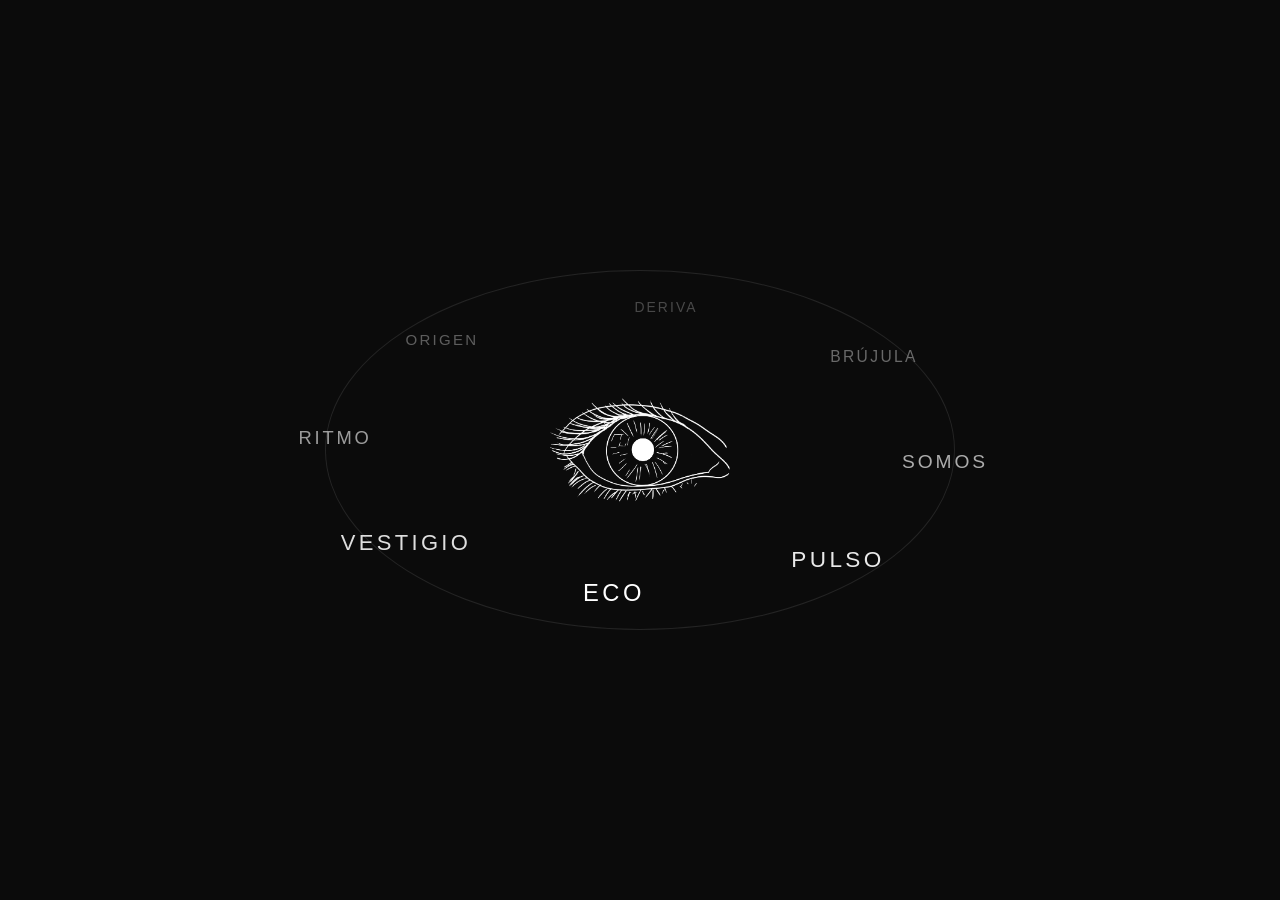
==== index.html @ e35ed508 "pequeños cambios de contenido Pequeña modificacion en texto" ====
<!DOCTYPE html>
<html lang="es">

<head>

  <meta charset="UTF-8">

  <meta name="viewport"
        content="width=device-width, initial-scale=1.0">

  <title>El Ojo Ecpático</title>

  <link rel="stylesheet"
        href="estilos.css">

</head>

<body>

  <main id="universo">

    <!-- OJO -->

    <div id="ojo">
      <img id="ojo-img" src="assets/ojo/neutro.png" alt="Ojo central">
    </div>

    <!-- ORBITA -->

    <div id="orbita"></div>

    <!-- PALABRAS -->

    <div class="palabra" data-angulo="0" data-eye="Derecha" data-title="SOMOS" data-text="Una ventana emergente con información del proyecto a modificar.">SOMOS</div>
    <div class="palabra" data-angulo="45" data-eye="DerArriba" data-link="https://www.facebook.com/profile.php?id=61589682839717" data-mobile-link="fb://profile/61589682839717" data-link-text="Abrir Facebook">PULSO</div>
    <div class="palabra" data-angulo="90" data-eye="Arriba" data-link="https://www.facebook.com/share/g/1JGiWv4uG9/" data-mobile-link="fb://facewebmodal/f?href=https://www.facebook.com/share/g/1JGiWv4uG9/" data-link-text="Abrir grupo de Facebook">ECO</div>
    <div class="palabra" data-angulo="135" data-eye="IzqArriba" data-title="VESTIGIO" data-text="Información en la ventana emergente del Backstage a modificar...">VESTIGIO</div>
    <div class="palabra" data-angulo="180" data-eye="izquierda" data-title="RITMO" data-text="Visualización p5.js incrustada en la ventana emergente." data-link="https://editor.p5js.org/Sentipensantearte/full/lqjYCxS2F" data-link-text="Abrir p5.js">RITMO</div>
    <div class="palabra" data-angulo="225" data-eye="IzqAbajo" data-link="https://www.youtube.com/embed/G507822Q1cY?si=6tFvWKExyVdGuyuM" data-mobile-link="vnd.youtube:G507822Q1cY" data-link-text="Ver YouTube">ORIGEN</div>
    <div class="palabra" data-angulo="270" data-eye="Abajo" data-link="https://www.tiktok.com" data-mobile-link="tiktok://" data-link-text="Ver TikTok">DERIVA</div>
    <div class="palabra" data-angulo="315" data-eye="DerAbajo" data-title="BRÚJULA" data-text="Ventana emergente con mapa e información.">BRÚJULA</div>

  </main>

  <!-- MODAL -->

  <!-- ROTATE SCREEN NOTICE 
  <div id="rotate-screen" aria-hidden="true">
    <div class="rotate-content">
      <div class="rotate-emoji">↻</div>
      <div class="rotate-text">Gira tu dispositivo a horizontal para esta experiencia</div>
    </div>
  </div>
  -->


  <div id="modal">

    <div id="contenido-modal">

      <button id="cerrar-modal">
        ✕
      </button>

      <h2 id="modal-title">
        Lo que no querés ver...
      </h2>

      <p id="modal-text">
        No deja de existir.
      </p>

      <div id="modal-action"></div>

    </div>

  </div>

  <script src="sistema.js"></script>

</body>
</html>
---- estilos.css ----
/* ====================================
   RESET
==================================== */

* {

  margin: 0;
  padding: 0;
  box-sizing: border-box;
}

/* ====================================
   BODY
==================================== */

body {

  width: 100vw;
  height: 100vh;

  overflow: hidden;

  background: #0b0b0b;

  color: white;

  font-family: Arial, sans-serif;

  touch-action: manipulation;
}

/* ====================================
   UNIVERSO
==================================== */

#universo {

  position: relative;

  width: 100vw;
  height: 100vh;
}

/* ====================================
   OJO
==================================== */

#ojo {

  position: absolute;

  left: 50%;
  top: 50%;

  transform: translate(-50%, -50%);

  z-index: 20;
}

#ojo img {
  display: block;
  width: min(180px, 22vw);
  height: auto;
}

/* ====================================
   ORBITA
==================================== */

#orbita {

  position: absolute;

  left: 50%;
  top: 50%;

  transform: translate(-50%, -50%);

  width: min(70vmin, 900px);
  height: min(40vmin, 500px);

  border-radius: 50%;

  border:
    1px solid rgba(255,255,255,0.1);
}

/* ====================================
   PALABRAS
==================================== */

.palabra {

  position: absolute;

  color: white;

  font-size: 18px;

  letter-spacing: 3px;

  white-space: nowrap;

  transform:
    translate(-50%, -50%);

  transition:
    opacity 0.3s,
    transform 0.3s,
    text-shadow 0.3s;

  z-index: 50;

  cursor: pointer;

  padding: 10px 12px;
  border-radius: 999px;
  user-select: none;
  touch-action: manipulation;
}

/* ====================================
   HOVER
==================================== */

.palabra:hover {

  text-shadow:
    0 0 10px rgba(255,255,255,0.9);

  transform:
    translate(-50%, -50%)
    scale(1.2);
}

@media (max-width: 700px) {
  #orbita {
    width: 90vw;
    height: 90vw;
  }

  .palabra {
    font-size: 16px;
    padding: 14px 14px;
  }
}

/* ====================================
   MODAL
==================================== */

#modal {

  position: fixed;

  inset: 0;

  background:
    rgba(0,0,0,0.82);

  display: none;

  align-items: center;
  justify-content: center;

  z-index: 999;
}

/* ====================================
   CONTENIDO MODAL
==================================== */

#contenido-modal {

  width: 70vw;

  max-width: 700px;

  padding: 40px;

  background: #111;

  border:
    1px solid rgba(255,255,255,0.1);

  position: relative;
}

#modal-action {
  margin-top: 24px;
}

.modal-iframe-wrap {
  width: 100%;
  min-height: 320px;
  max-height: 480px;
  overflow: hidden;
  border-radius: 18px;
  margin-bottom: 18px;
  background: #000;
}

.modal-iframe {
  width: 100%;
  height: 100%;
  min-height: 320px;
  border: none;
}

.modal-link-button {
  display: inline-flex;
  align-items: center;
  justify-content: center;
  padding: 12px 18px;
  background: rgba(255,255,255,0.08);
  color: white;
  border: 1px solid rgba(255,255,255,0.18);
  text-decoration: none;
  border-radius: 999px;
  transition: transform 0.2s, background 0.2s;
}

.modal-link-button:hover {
  background: rgba(255,255,255,0.14);
  transform: translateY(-1px);
}

/* ====================================
   BOTON CERRAR
==================================== */

#cerrar-modal {

  position: absolute;

  right: 15px;
  top: 15px;

  background: transparent;

  border: none;

  color: white;

  font-size: 24px;

  cursor: pointer;
}

/* ====================================
   ROTATE SCREEN
==================================== */

#rotate-screen {
  position: fixed;
  inset: 0;
  display: none;
  align-items: center;
  justify-content: center;
  background: rgba(0,0,0,0.95);
  z-index: 2000;
  text-align: center;
  color: white;
  padding: 20px;
}

.rotate-content {
  display: flex;
  flex-direction: column;
  align-items: center;
  gap: 16px;
}

.rotate-emoji {
  font-size: 48px;
}

.rotate-text {
  font-size: 18px;
  max-width: 320px;
  line-height: 1.2;
}

@media (min-width: 700px) {
  #rotate-screen { display: none; }
}
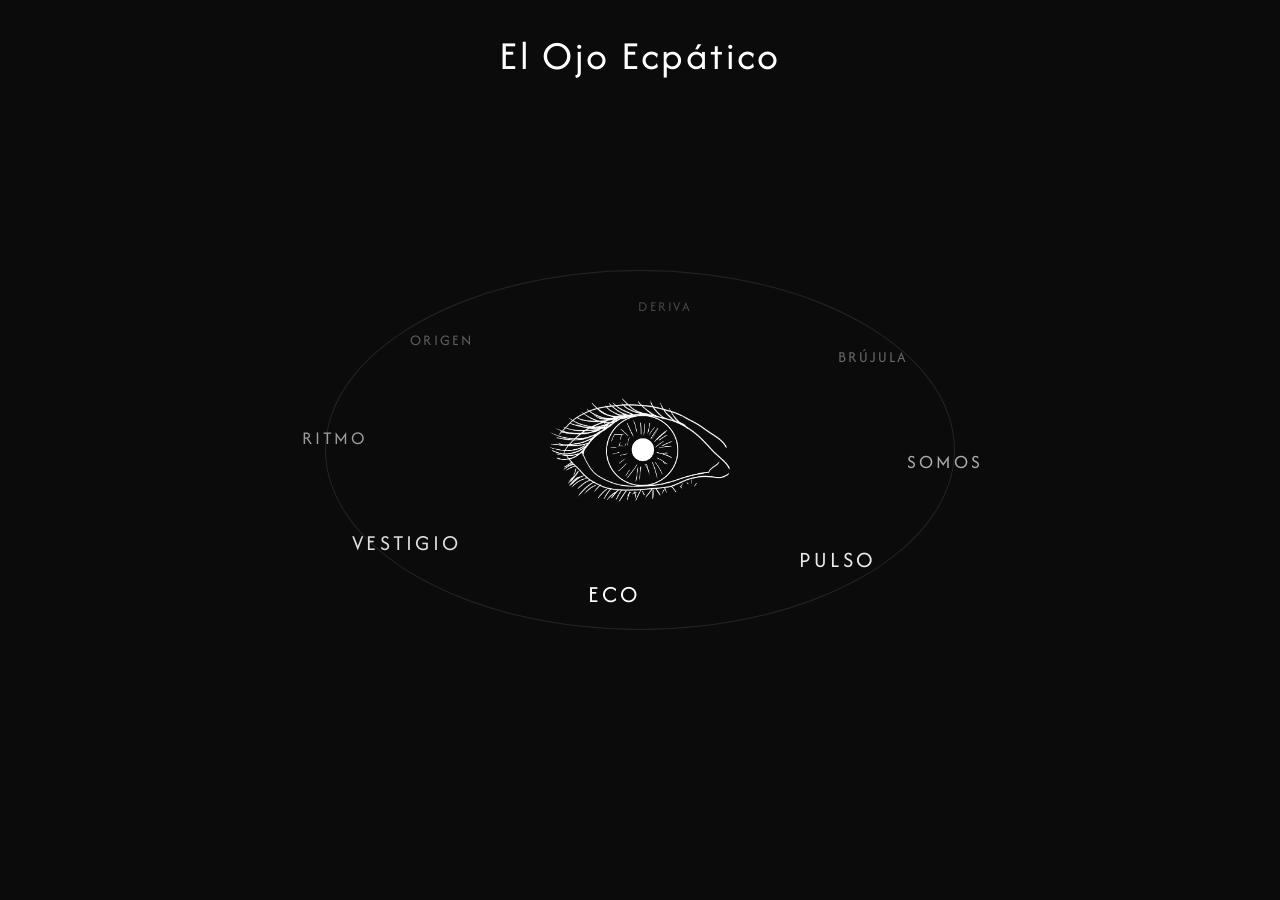
==== commit a44bca5a: "Detalles finales Correccion de errores de acceso a redes, agregado de contenido, cambio de fuentes a" ====
--- a/index.html
+++ b/index.html
@@ -10,12 +10,18 @@
 
   <title>El Ojo Ecpático</title>
 
+  <link rel="preconnect" href="https://fonts.googleapis.com">
+  <link rel="preconnect" href="https://fonts.gstatic.com" crossorigin>
+  <link href="https://fonts.googleapis.com/css2?family=Afacad:ital,wght@0,400..700;1,400..700&family=Comfortaa:wght@300..700&family=Josefin+Sans:ital,wght@0,100..700;1,100..700&family=Urbanist:ital,wght@0,100..900;1,100..900&display=swap" rel="stylesheet">
+
   <link rel="stylesheet"
         href="estilos.css">
 
 </head>
 
 <body>
+
+  <h1 id="page-title">El Ojo Ecpático</h1>
 
   <main id="universo">
 
@@ -31,14 +37,52 @@
 
     <!-- PALABRAS -->
 
-    <div class="palabra" data-angulo="0" data-eye="Derecha" data-title="SOMOS" data-text="Una ventana emergente con información del proyecto a modificar.">SOMOS</div>
+    <div class="palabra" data-angulo="0" data-eye="Derecha" data-title="SOMOS" data-text="El Ojo Ecpático es una experiencia transmedia que nace de una pregunta sencilla y perturbadora: ¿qué ocurre cuando mirar deja de alcanzarnos?
+    Habitamos un tiempo donde el dolor ajeno circula sin descanso entre pantallas, titulares, algoritmos y desplazamientos infinitos. Vemos más que nunca, pero pareciera que cada vez nos afecta menos. Entre la empatía y la apatía aparece un territorio gris: la ecpatía, entendida como la capacidad de apartar el sufrimiento para protegerse de él.
+    Este proyecto propone detenerse en ese límite.
+    A través de una instalación inmersiva, una aplicación interactiva, redes sociales, materiales audiovisuales y un espacio participativo, El Ojo Ecpático invita a sostener la mirada un poco más de lo habitual y preguntarse qué hacemos con aquello que vemos.
+    El proyecto fue desarrollado por Charo D'Ercole y Ramiro Sinagra como Trabajo Final Integrador de la Tecnicatura Universitaria en Producción Digital de la Universidad Nacional de Quilmes.
+    No buscamos ofrecer respuestas cerradas.
+    Buscamos abrir una conversación.
+    Porque quizás el primer acto de resistencia siga siendo mirar.">SOMOS</div>
+
     <div class="palabra" data-angulo="45" data-eye="DerArriba" data-link="https://www.facebook.com/profile.php?id=61589682839717" data-mobile-link="fb://profile/61589682839717" data-link-text="Abrir Facebook">PULSO</div>
+
     <div class="palabra" data-angulo="90" data-eye="Arriba" data-link="https://www.facebook.com/share/g/1JGiWv4uG9/" data-mobile-link="fb://facewebmodal/f?href=https://www.facebook.com/share/g/1JGiWv4uG9/" data-link-text="Abrir grupo de Facebook">ECO</div>
-    <div class="palabra" data-angulo="135" data-eye="IzqArriba" data-title="VESTIGIO" data-text="Información en la ventana emergente del Backstage a modificar...">VESTIGIO</div>
+
+    <div class="palabra" data-angulo="135" data-eye="IzqArriba" data-title="VESTIGIO" data-text="
+Todo deja una marca.
+
+Una noticia olvidada entre cientos de noticias. Un rostro que aparece unos segundos en una pantalla antes de desaparecer para siempre. Una imagen que vemos, compartimos y archivamos sin saber qué hacer con ella.
+
+El Ojo Ecpático nace de esa acumulación de huellas.
+
+Durante años el proyecto fue tomando distintas formas: un videominuto, una aplicación interactiva, un proyecto electrónico, y un proyecto de instalación. Pero detrás de todas esas transformaciones permaneció intacta la misma pregunta:
+
+¿Qué sucede cuando nos acostumbramos al dolor ajeno?
+
+En un mundo donde la violencia circula de manera constante por nuestras pantallas, aprendemos a mirar sin detenernos. La sobreinformación produce cansancio, la repetición genera anestesia y aquello que alguna vez nos conmovió termina diluyéndose en el flujo incesante de imágenes.
+
+Esta obra intenta interrumpir esa inercia.
+
+Para recuperar preguntas y volver visible el ruido cotidiano.
+
+La instalación propone detener el cuerpo. La aplicación propone sostener la mirada. La web conecta los fragmentos dispersos de la experiencia. Las redes sociales y los espacios participativos buscan transformar la observación en intercambio y el intercambio en acción.
+
+En la vorágine del scroll infinito, y el mar de sobreinformación, el Ojo Ecpático proine dejarnos atravesar por lo que vemos para no perder la humanidad.   
+.">VESTIGIO</div>
+
     <div class="palabra" data-angulo="180" data-eye="izquierda" data-title="RITMO" data-text="Visualización p5.js incrustada en la ventana emergente." data-link="https://editor.p5js.org/Sentipensantearte/full/lqjYCxS2F" data-link-text="Abrir p5.js">RITMO</div>
     <div class="palabra" data-angulo="225" data-eye="IzqAbajo" data-link="https://www.youtube.com/embed/G507822Q1cY?si=6tFvWKExyVdGuyuM" data-mobile-link="vnd.youtube:G507822Q1cY" data-link-text="Ver YouTube">ORIGEN</div>
-    <div class="palabra" data-angulo="270" data-eye="Abajo" data-link="https://www.tiktok.com" data-mobile-link="tiktok://" data-link-text="Ver TikTok">DERIVA</div>
-    <div class="palabra" data-angulo="315" data-eye="DerAbajo" data-title="BRÚJULA" data-text="Ventana emergente con mapa e información.">BRÚJULA</div>
+    <div class="palabra" data-angulo="270" data-eye="Abajo" data-link="https://www.instagram.com/ojo_ecpatico/" data-link-text="Ver Instagram">DERIVA</div>
+    <div class="palabra" data-angulo="315" data-eye="DerAbajo" data-title="BRÚJULA" data-text="No hay un recorrido correcto.
+     Al ingresar a la instalación encontrarás un espacio en penumbras. El Ojo ecpático te estará observando. Lo que escuchás, ¿está ahi?, el ojo ecpático dice que no, que no loS escuches, se pone incómodo cuando hablan de eso.
+     Los hilos que sostienen el scroll, son esos hilos que nos guian por la intalación, la verdad, no sabemos quienes los mueven.
+      Si en algún momento te cruzás con alguna noticia, no nos hSacemos cargo de lo que veas, por ahi son esos sonidos que decías escuchar. ¿De repente no los escuchas más? 
+      Dicen que al final algunos dejan su huella, ese activismo compartido, ¿servirá de algo?
+      Por visitar al ojo te llevás un recuerdo, un QR que te permite continuar la experiencia en la web, si, seguro ya lo tenés porque estás aca leyendo esto: vas a poder explorar todos los lugares donde se extiende el ojo ecpático y mediante las redes, formar parte de la experienciaS.
+      Tu turno de ver.
+">BRÚJULA</div>
 
   </main>
 
--- a/estilos.css
+++ b/estilos.css
@@ -24,9 +24,47 @@
 
   color: white;
 
-  font-family: Arial, sans-serif;
+  font-family: 'Comfortaa', 'Josefin Sans', sans-serif;
 
   touch-action: manipulation;
+}
+
+/* ====================================
+   TIPOGRAFÍA
+==================================== */
+
+.palabra,
+#modal-title {
+
+  font-family: 'Afacad', 'Urbanist', sans-serif;
+}
+
+.modal-link-button,
+#modal-text,
+.rotate-text {
+
+  font-family: 'Comfortaa', 'Josefin Sans', sans-serif;
+}
+
+#page-title {
+
+  position: absolute;
+  top: 34px;
+  left: 50%;
+  transform: translateX(-50%);
+  text-align: center;
+  max-width: 90vw;
+  color: white;
+  font-family: 'Afacad', 'Urbanist', sans-serif;
+  font-size: clamp(1.9rem, 3.2vw, 3rem);
+  font-weight: 400;
+  letter-spacing: 0.06em;
+  line-height: 1.05;
+  margin: 0;
+  padding: 0;
+  z-index: 100;
+  pointer-events: none;
+  user-select: none;
 }
 
 /* ====================================
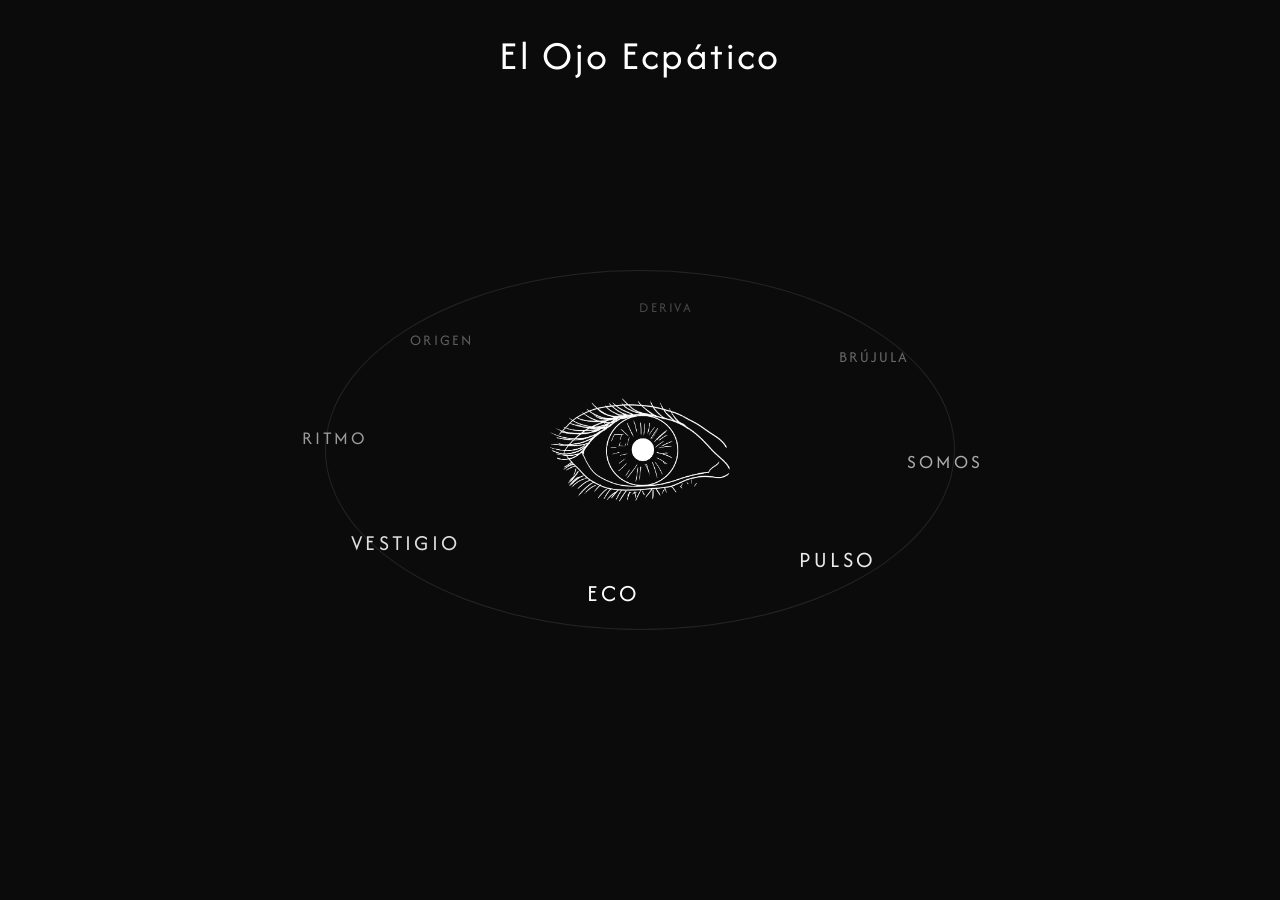
==== commit 35671735: "correcciones agregué espacios en texto, y barra de scroll, corregi un par de detalles" ====
--- a/index.html
+++ b/index.html
@@ -37,52 +37,18 @@
 
     <!-- PALABRAS -->
 
-    <div class="palabra" data-angulo="0" data-eye="Derecha" data-title="SOMOS" data-text="El Ojo Ecpático es una experiencia transmedia que nace de una pregunta sencilla y perturbadora: ¿qué ocurre cuando mirar deja de alcanzarnos?
-    Habitamos un tiempo donde el dolor ajeno circula sin descanso entre pantallas, titulares, algoritmos y desplazamientos infinitos. Vemos más que nunca, pero pareciera que cada vez nos afecta menos. Entre la empatía y la apatía aparece un territorio gris: la ecpatía, entendida como la capacidad de apartar el sufrimiento para protegerse de él.
-    Este proyecto propone detenerse en ese límite.
-    A través de una instalación inmersiva, una aplicación interactiva, redes sociales, materiales audiovisuales y un espacio participativo, El Ojo Ecpático invita a sostener la mirada un poco más de lo habitual y preguntarse qué hacemos con aquello que vemos.
-    El proyecto fue desarrollado por Charo D'Ercole y Ramiro Sinagra como Trabajo Final Integrador de la Tecnicatura Universitaria en Producción Digital de la Universidad Nacional de Quilmes.
-    No buscamos ofrecer respuestas cerradas.
-    Buscamos abrir una conversación.
-    Porque quizás el primer acto de resistencia siga siendo mirar.">SOMOS</div>
+    <div class="palabra" data-angulo="0" data-eye="Derecha" data-title="SOMOS" data-text="El Ojo Ecpático es una experiencia transmedia que nace de una pregunta sencilla y perturbadora: ¿qué ocurre cuando mirar deja de alcanzarnos?<br><br>Habitamos un tiempo donde el dolor ajeno circula sin descanso entre pantallas, titulares, algoritmos y desplazamientos infinitos. Vemos más que nunca, pero pareciera que cada vez nos afecta menos. Entre la empatía y la apatía aparece un territorio gris: la ecpatía, entendida como la capacidad de apartar el sufrimiento para protegerse de él.<br><br>Este proyecto propone detenerse en ese límite.<br><br>A través de una instalación inmersiva, una aplicación interactiva, redes sociales, materiales audiovisuales y un espacio participativo, El Ojo Ecpático invita a sostener la mirada un poco más de lo habitual y preguntarse qué hacemos con aquello que vemos.<br><br>El proyecto fue desarrollado por Charo D'Ercole y Ramiro Sinagra como Trabajo Final Integrador de la Tecnicatura Universitaria en Producción Digital de la Universidad Nacional de Quilmes.<br><br>No buscamos ofrecer respuestas cerradas.<br><br>Buscamos abrir una conversación.<br><br>Porque quizás el primer acto de resistencia siga siendo mirar.">SOMOS</div>
 
     <div class="palabra" data-angulo="45" data-eye="DerArriba" data-link="https://www.facebook.com/profile.php?id=61589682839717" data-mobile-link="fb://profile/61589682839717" data-link-text="Abrir Facebook">PULSO</div>
 
     <div class="palabra" data-angulo="90" data-eye="Arriba" data-link="https://www.facebook.com/share/g/1JGiWv4uG9/" data-mobile-link="fb://facewebmodal/f?href=https://www.facebook.com/share/g/1JGiWv4uG9/" data-link-text="Abrir grupo de Facebook">ECO</div>
 
-    <div class="palabra" data-angulo="135" data-eye="IzqArriba" data-title="VESTIGIO" data-text="
-Todo deja una marca.
+    <div class="palabra" data-angulo="135" data-eye="IzqArriba" data-title="VESTIGIO" data-text="Todo deja una marca.<br>Una noticia olvidada entre cientos de noticias. Un rostro que aparece unos segundos en una pantalla antes de desaparecer para siempre. Una imagen que vemos, compartimos y archivamos sin saber qué hacer con ella.<br><br>El Ojo Ecpático nace de esa acumulación de huellas.<br><br>Durante años el proyecto fue tomando distintas formas: un videominuto, una aplicación interactiva, un proyecto electrónico, y un proyecto de instalación. Pero detrás de todas esas transformaciones permaneció intacta la misma pregunta:<br><br>¿Qué sucede cuando nos acostumbramos al dolor ajeno?<br><br>En un mundo donde la violencia circula de manera constante por nuestras pantallas, aprendemos a mirar sin detenernos. La sobreinformación produce cansancio, la repetición genera anestesia y aquello que alguna vez nos conmovió termina diluyéndose en el flujo incesante de imágenes.<br><br>Esta obra intenta interrumpir esa inercia.<br><br>Para recuperar preguntas y volver visible el ruido cotidiano.<br><br>La instalación propone detener el cuerpo. La aplicación propone sostener la mirada. La web conecta los fragmentos dispersos de la experiencia. Las redes sociales y los espacios participativos buscan transformar la observación en intercambio y el intercambio en acción.<br><br>En la vorágine del scroll infinito, y el mar de sobreinformación, el Ojo Ecpático propone dejarnos atravesar por lo que vemos para no perder la humanidad.">VESTIGIO</div>
 
-Una noticia olvidada entre cientos de noticias. Un rostro que aparece unos segundos en una pantalla antes de desaparecer para siempre. Una imagen que vemos, compartimos y archivamos sin saber qué hacer con ella.
-
-El Ojo Ecpático nace de esa acumulación de huellas.
-
-Durante años el proyecto fue tomando distintas formas: un videominuto, una aplicación interactiva, un proyecto electrónico, y un proyecto de instalación. Pero detrás de todas esas transformaciones permaneció intacta la misma pregunta:
-
-¿Qué sucede cuando nos acostumbramos al dolor ajeno?
-
-En un mundo donde la violencia circula de manera constante por nuestras pantallas, aprendemos a mirar sin detenernos. La sobreinformación produce cansancio, la repetición genera anestesia y aquello que alguna vez nos conmovió termina diluyéndose en el flujo incesante de imágenes.
-
-Esta obra intenta interrumpir esa inercia.
-
-Para recuperar preguntas y volver visible el ruido cotidiano.
-
-La instalación propone detener el cuerpo. La aplicación propone sostener la mirada. La web conecta los fragmentos dispersos de la experiencia. Las redes sociales y los espacios participativos buscan transformar la observación en intercambio y el intercambio en acción.
-
-En la vorágine del scroll infinito, y el mar de sobreinformación, el Ojo Ecpático proine dejarnos atravesar por lo que vemos para no perder la humanidad.   
-.">VESTIGIO</div>
-
-    <div class="palabra" data-angulo="180" data-eye="izquierda" data-title="RITMO" data-text="Visualización p5.js incrustada en la ventana emergente." data-link="https://editor.p5js.org/Sentipensantearte/full/lqjYCxS2F" data-link-text="Abrir p5.js">RITMO</div>
+    <div class="palabra" data-angulo="180" data-eye="izquierda" data-title="RITMO" data-text="Mantené la mirada en la ventana que quieras sosteniendo el click." data-link="https://editor.p5js.org/Sentipensantearte/full/lqjYCxS2F" data-link-text="Abrir p5.js">RITMO</div>
     <div class="palabra" data-angulo="225" data-eye="IzqAbajo" data-link="https://www.youtube.com/embed/G507822Q1cY?si=6tFvWKExyVdGuyuM" data-mobile-link="vnd.youtube:G507822Q1cY" data-link-text="Ver YouTube">ORIGEN</div>
     <div class="palabra" data-angulo="270" data-eye="Abajo" data-link="https://www.instagram.com/ojo_ecpatico/" data-link-text="Ver Instagram">DERIVA</div>
-    <div class="palabra" data-angulo="315" data-eye="DerAbajo" data-title="BRÚJULA" data-text="No hay un recorrido correcto.
-     Al ingresar a la instalación encontrarás un espacio en penumbras. El Ojo ecpático te estará observando. Lo que escuchás, ¿está ahi?, el ojo ecpático dice que no, que no loS escuches, se pone incómodo cuando hablan de eso.
-     Los hilos que sostienen el scroll, son esos hilos que nos guian por la intalación, la verdad, no sabemos quienes los mueven.
-      Si en algún momento te cruzás con alguna noticia, no nos hSacemos cargo de lo que veas, por ahi son esos sonidos que decías escuchar. ¿De repente no los escuchas más? 
-      Dicen que al final algunos dejan su huella, ese activismo compartido, ¿servirá de algo?
-      Por visitar al ojo te llevás un recuerdo, un QR que te permite continuar la experiencia en la web, si, seguro ya lo tenés porque estás aca leyendo esto: vas a poder explorar todos los lugares donde se extiende el ojo ecpático y mediante las redes, formar parte de la experienciaS.
-      Tu turno de ver.
-">BRÚJULA</div>
+    <div class="palabra" data-angulo="315" data-eye="DerAbajo" data-title="BRÚJULA" data-text="No hay un recorrido correcto.<br><br>Al ingresar a la instalación encontrarás un espacio en penumbras. El Ojo ecpático te estará observando. Lo que escuchás, ¿está ahí? El ojo ecpático dice que no, que no los escuches, se pone incómodo cuando hablan de eso.<br><br>Los hilos que sostienen el scroll son esos hilos que nos guían por la instalación, la verdad, no sabemos quiénes los mueven.<br><br>Si en algún momento te cruzás con alguna noticia, no nos hacemos cargo de lo que veas, por ahí son esos sonidos que decías escuchar. ¿De repente no los escuchas más?<br><br>Dicen que al final algunos dejan su huella, ese activismo compartido, ¿servirá de algo?<br><br>Por visitar al ojo te llevás un recuerdo, un QR que te permite continuar la experiencia en la web; sí, seguro ya lo tenés porque estás acá leyendo esto: vas a poder explorar todos los lugares donde se extiende el ojo ecpático y mediante las redes, formar parte de la experiencia.<br><br>Tu turno de ver.">BRÚJULA</div>
 
   </main>
 
--- a/estilos.css
+++ b/estilos.css
@@ -44,6 +44,11 @@
 .rotate-text {
 
   font-family: 'Comfortaa', 'Josefin Sans', sans-serif;
+}
+
+#modal-text {
+  white-space: pre-line;
+  line-height: 1.6;
 }
 
 #page-title {
@@ -214,6 +219,8 @@
 
   max-width: 700px;
 
+  max-height: calc(100vh - 60px);
+
   padding: 40px;
 
   background: #111;
@@ -222,6 +229,45 @@
     1px solid rgba(255,255,255,0.1);
 
   position: relative;
+
+  overflow: auto;
+}
+
+#cerrar-modal {
+  position: absolute;
+  top: 18px;
+  right: 18px;
+  width: 38px;
+  height: 38px;
+  border: none;
+  background: transparent;
+  color: white;
+  font-size: 1.3rem;
+  cursor: pointer;
+  padding: 0;
+  line-height: 1;
+}
+
+#contenido-modal::-webkit-scrollbar {
+  width: 10px;
+}
+
+#contenido-modal::-webkit-scrollbar-track {
+  background: rgba(255, 255, 255, 0.05);
+}
+
+#contenido-modal::-webkit-scrollbar-thumb {
+  background: rgba(255, 255, 255, 0.12);
+  border-radius: 999px;
+}
+
+#contenido-modal::-webkit-scrollbar-thumb:hover {
+  background: rgba(255, 255, 255, 0.18);
+}
+
+#contenido-modal {
+  scrollbar-color: rgba(255, 255, 255, 0.12) rgba(255, 255, 255, 0.05);
+  scrollbar-width: thin;
 }
 
 #modal-action {
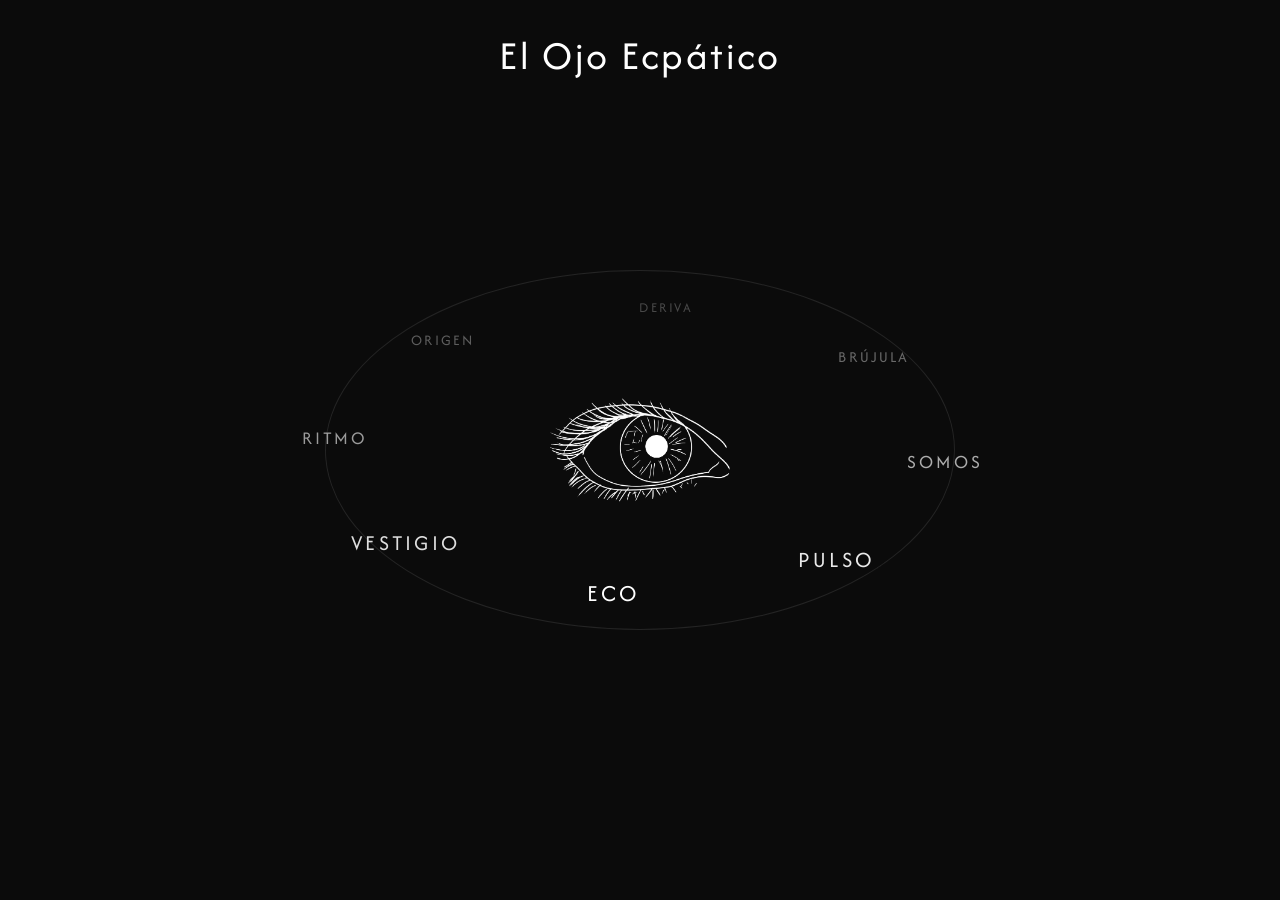
==== commit 931a70a5: "Reemplazo de Vestigio por fanzine Sumamos Fanzine digital a la web, reemplazamos temporalmente el co" ====
--- a/index.html
+++ b/index.html
@@ -43,7 +43,7 @@
 
     <div class="palabra" data-angulo="90" data-eye="Arriba" data-link="https://www.facebook.com/share/g/1JGiWv4uG9/" data-mobile-link="fb://facewebmodal/f?href=https://www.facebook.com/share/g/1JGiWv4uG9/" data-link-text="Abrir grupo de Facebook">ECO</div>
 
-    <div class="palabra" data-angulo="135" data-eye="IzqArriba" data-title="VESTIGIO" data-text="Todo deja una marca.<br>Una noticia olvidada entre cientos de noticias. Un rostro que aparece unos segundos en una pantalla antes de desaparecer para siempre. Una imagen que vemos, compartimos y archivamos sin saber qué hacer con ella.<br><br>El Ojo Ecpático nace de esa acumulación de huellas.<br><br>Durante años el proyecto fue tomando distintas formas: un videominuto, una aplicación interactiva, un proyecto electrónico, y un proyecto de instalación. Pero detrás de todas esas transformaciones permaneció intacta la misma pregunta:<br><br>¿Qué sucede cuando nos acostumbramos al dolor ajeno?<br><br>En un mundo donde la violencia circula de manera constante por nuestras pantallas, aprendemos a mirar sin detenernos. La sobreinformación produce cansancio, la repetición genera anestesia y aquello que alguna vez nos conmovió termina diluyéndose en el flujo incesante de imágenes.<br><br>Esta obra intenta interrumpir esa inercia.<br><br>Para recuperar preguntas y volver visible el ruido cotidiano.<br><br>La instalación propone detener el cuerpo. La aplicación propone sostener la mirada. La web conecta los fragmentos dispersos de la experiencia. Las redes sociales y los espacios participativos buscan transformar la observación en intercambio y el intercambio en acción.<br><br>En la vorágine del scroll infinito, y el mar de sobreinformación, el Ojo Ecpático propone dejarnos atravesar por lo que vemos para no perder la humanidad.">VESTIGIO</div>
+    <div class="palabra" data-angulo="135" data-eye="IzqArriba" data-link="/fanzine.html" data-link-text="Abrir fanzine" data-direct-link="true">VESTIGIO</div>
 
     <div class="palabra" data-angulo="180" data-eye="izquierda" data-title="RITMO" data-text="Mantené la mirada en la ventana que quieras sosteniendo el click." data-link="https://editor.p5js.org/Sentipensantearte/full/lqjYCxS2F" data-link-text="Abrir p5.js">RITMO</div>
     <div class="palabra" data-angulo="225" data-eye="IzqAbajo" data-link="https://www.youtube.com/embed/G507822Q1cY?si=6tFvWKExyVdGuyuM" data-mobile-link="vnd.youtube:G507822Q1cY" data-link-text="Ver YouTube">ORIGEN</div>
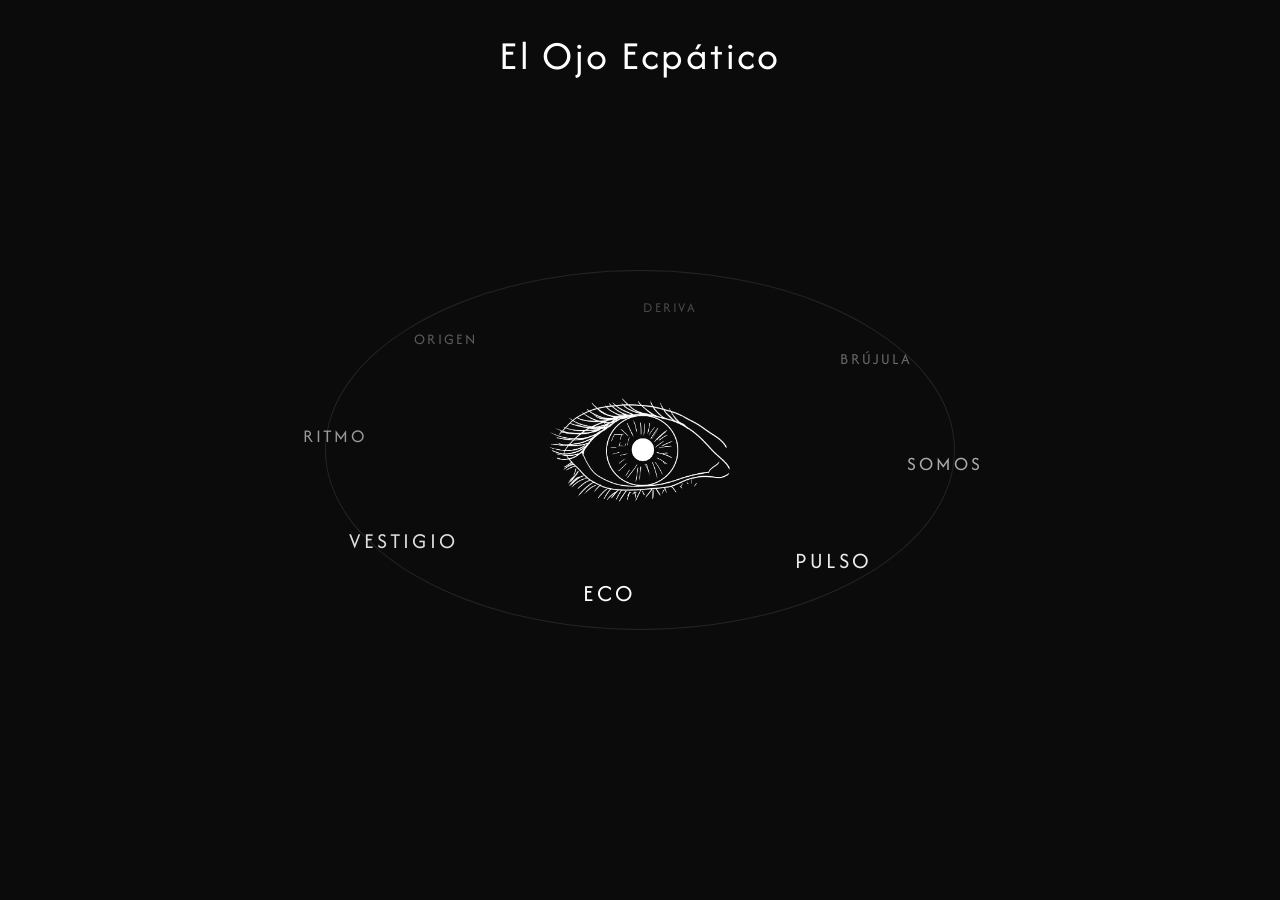
==== commit a34c5ea8: "Remove rotate screen notice from index.html Removed the rotate screen notice modal from the HTML." ====
--- a/index.html
+++ b/index.html
@@ -52,16 +52,7 @@
 
   </main>
 
-  <!-- MODAL -->
 
-  <!-- ROTATE SCREEN NOTICE 
-  <div id="rotate-screen" aria-hidden="true">
-    <div class="rotate-content">
-      <div class="rotate-emoji">↻</div>
-      <div class="rotate-text">Gira tu dispositivo a horizontal para esta experiencia</div>
-    </div>
-  </div>
-  -->
 
 
   <div id="modal">
@@ -89,4 +80,4 @@
   <script src="sistema.js"></script>
 
 </body>
-</html>+</html>
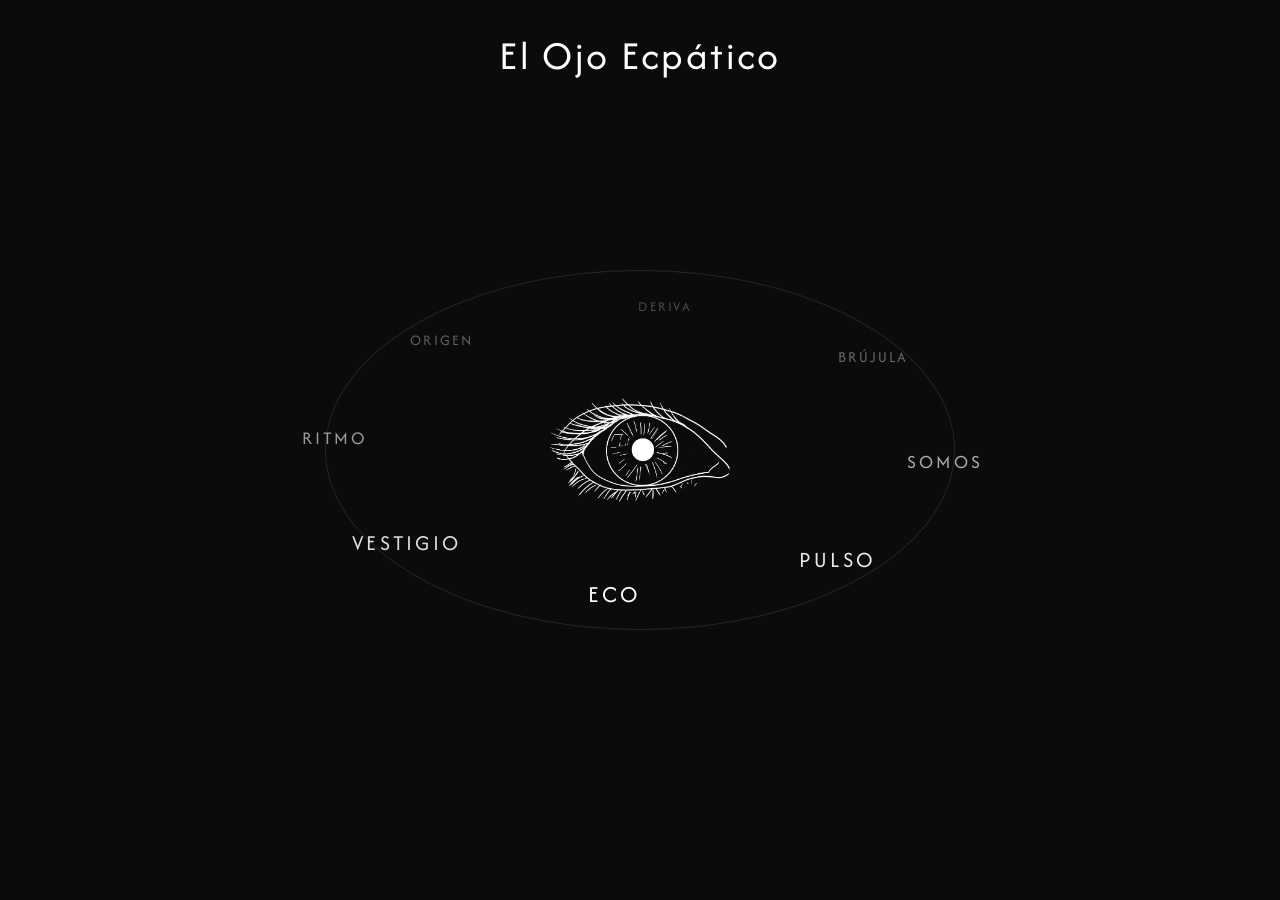
==== commit 6ae0231c: "corrección texto corrección texto" ====
--- a/index.html
+++ b/index.html
@@ -37,7 +37,7 @@
 
     <!-- PALABRAS -->
 
-    <div class="palabra" data-angulo="0" data-eye="Derecha" data-title="SOMOS" data-text="El Ojo Ecpático es una experiencia transmedia que nace de una pregunta sencilla y perturbadora: ¿qué ocurre cuando mirar deja de alcanzarnos?<br><br>Habitamos un tiempo donde el dolor ajeno circula sin descanso entre pantallas, titulares, algoritmos y desplazamientos infinitos. Vemos más que nunca, pero pareciera que cada vez nos afecta menos. Entre la empatía y la apatía aparece un territorio gris: la ecpatía, entendida como la capacidad de apartar el sufrimiento para protegerse de él.<br><br>Este proyecto propone detenerse en ese límite.<br><br>A través de una instalación inmersiva, una aplicación interactiva, redes sociales, materiales audiovisuales y un espacio participativo, El Ojo Ecpático invita a sostener la mirada un poco más de lo habitual y preguntarse qué hacemos con aquello que vemos.<br><br>El proyecto fue desarrollado por Charo D'Ercole y Ramiro Sinagra como Trabajo Final Integrador de la Tecnicatura Universitaria en Producción Digital de la Universidad Nacional de Quilmes.<br><br>No buscamos ofrecer respuestas cerradas.<br><br>Buscamos abrir una conversación.<br><br>Porque quizás el primer acto de resistencia siga siendo mirar.">SOMOS</div>
+    <div class="palabra" data-angulo="0" data-eye="Derecha" data-title="SOMOS" data-text="El Ojo Ecpático es una experiencia transmedia que nace de una pregunta sencilla y perturbadora: ¿qué ocurre cuando mirar deja de alcanzarnos?<br><br>Habitamos un tiempo donde el dolor ajeno circula sin descanso entre pantallas, titulares, algoritmos y desplazamientos infinitos. Vemos más que nunca, pero pareciera que cada vez nos afecta menos. Entre la empatía y la apatía aparece un territorio gris: la ecpatía, entendida como la capacidad de apartar el sufrimiento para protegerse de él.<br><br>Este proyecto propone detenerse en ese límite.<br><br>A través de una instalación inmersiva, una aplicación interactiva, redes sociales, materiales audiovisuales y un espacio participativo, El Ojo Ecpático invita a sostener la mirada un poco más de lo habitual y preguntarse qué hacemos con aquello que vemos.<br><br>El proyecto fue desarrollado por Charo D'Ercole y Ramiro Sinagra como Trabajo Final Integrador de la Tecnicatura Universitaria en Producción Digital de la Universidad Nacional de Quilmes.<br><br>">SOMOS</div>
 
     <div class="palabra" data-angulo="45" data-eye="DerArriba" data-link="https://www.facebook.com/profile.php?id=61589682839717" data-mobile-link="fb://profile/61589682839717" data-link-text="Abrir Facebook">PULSO</div>
 
@@ -52,7 +52,16 @@
 
   </main>
 
+  <!-- MODAL -->
 
+  <!-- ROTATE SCREEN NOTICE 
+  <div id="rotate-screen" aria-hidden="true">
+    <div class="rotate-content">
+      <div class="rotate-emoji">↻</div>
+      <div class="rotate-text">Gira tu dispositivo a horizontal para esta experiencia</div>
+    </div>
+  </div>
+  -->
 
 
   <div id="modal">
@@ -80,4 +89,4 @@
   <script src="sistema.js"></script>
 
 </body>
-</html>
+</html>
--- a/estilos.css
+++ b/estilos.css
@@ -1,6 +1,6 @@
-/* ====================================
+/* 
    RESET
-==================================== */
+ */
 
 * {
 
@@ -9,9 +9,9 @@
   box-sizing: border-box;
 }
 
-/* ====================================
+/* 
    BODY
-==================================== */
+*/
 
 body {
 
@@ -29,9 +29,9 @@
   touch-action: manipulation;
 }
 
-/* ====================================
+/*
    TIPOGRAFÍA
-==================================== */
+ */
 
 .palabra,
 #modal-title {
@@ -72,9 +72,9 @@
   user-select: none;
 }
 
-/* ====================================
+/* 
    UNIVERSO
-==================================== */
+ */
 
 #universo {
 
@@ -84,9 +84,9 @@
   height: 100vh;
 }
 
-/* ====================================
+/* 
    OJO
-==================================== */
+ */
 
 #ojo {
 
@@ -106,9 +106,9 @@
   height: auto;
 }
 
-/* ====================================
+/* 
    ORBITA
-==================================== */
+ */
 
 #orbita {
 
@@ -128,9 +128,9 @@
     1px solid rgba(255,255,255,0.1);
 }
 
-/* ====================================
+/* 
    PALABRAS
-==================================== */
+ */
 
 .palabra {
 
@@ -162,9 +162,9 @@
   touch-action: manipulation;
 }
 
-/* ====================================
+/* 
    HOVER
-==================================== */
+ */
 
 .palabra:hover {
 
@@ -188,9 +188,9 @@
   }
 }
 
-/* ====================================
+/* 
    MODAL
-==================================== */
+ */
 
 #modal {
 
@@ -209,9 +209,9 @@
   z-index: 999;
 }
 
-/* ====================================
+/* 
    CONTENIDO MODAL
-==================================== */
+ */
 
 #contenido-modal {
 
@@ -309,9 +309,9 @@
   transform: translateY(-1px);
 }
 
-/* ====================================
+/* 
    BOTON CERRAR
-==================================== */
+ */
 
 #cerrar-modal {
 
@@ -331,9 +331,7 @@
   cursor: pointer;
 }
 
-/* ====================================
-   ROTATE SCREEN
-==================================== */
+
 
 #rotate-screen {
   position: fixed;
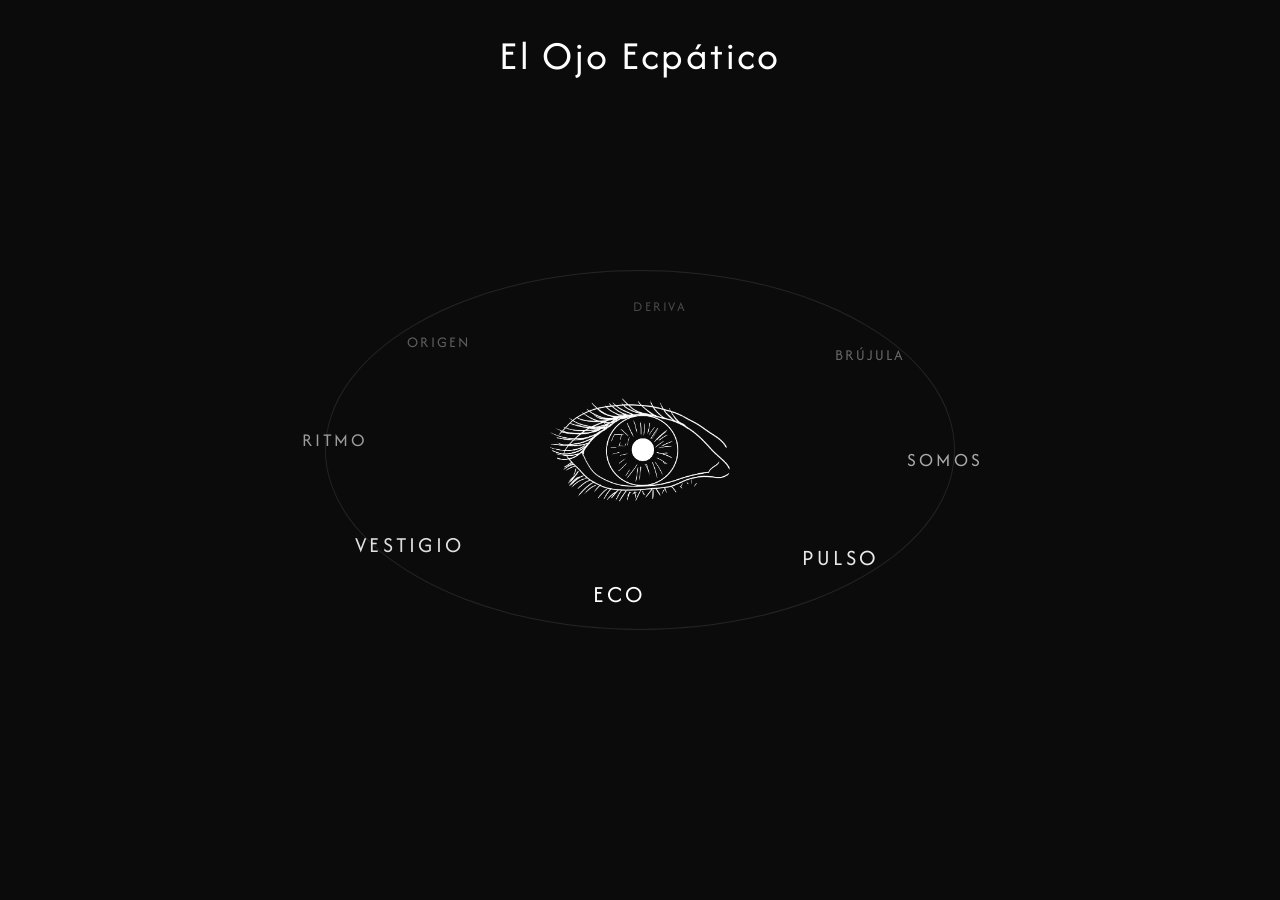
==== commit af759cc5: "Merge branch 'main' of https://github.com/Sentipensantearte/OjoEcpatico" ====
--- a/index.html
+++ b/index.html
@@ -52,16 +52,7 @@
 
   </main>
 
-  <!-- MODAL -->
 
-  <!-- ROTATE SCREEN NOTICE 
-  <div id="rotate-screen" aria-hidden="true">
-    <div class="rotate-content">
-      <div class="rotate-emoji">↻</div>
-      <div class="rotate-text">Gira tu dispositivo a horizontal para esta experiencia</div>
-    </div>
-  </div>
-  -->
 
 
   <div id="modal">
@@ -89,4 +80,4 @@
   <script src="sistema.js"></script>
 
 </body>
-</html>+</html>
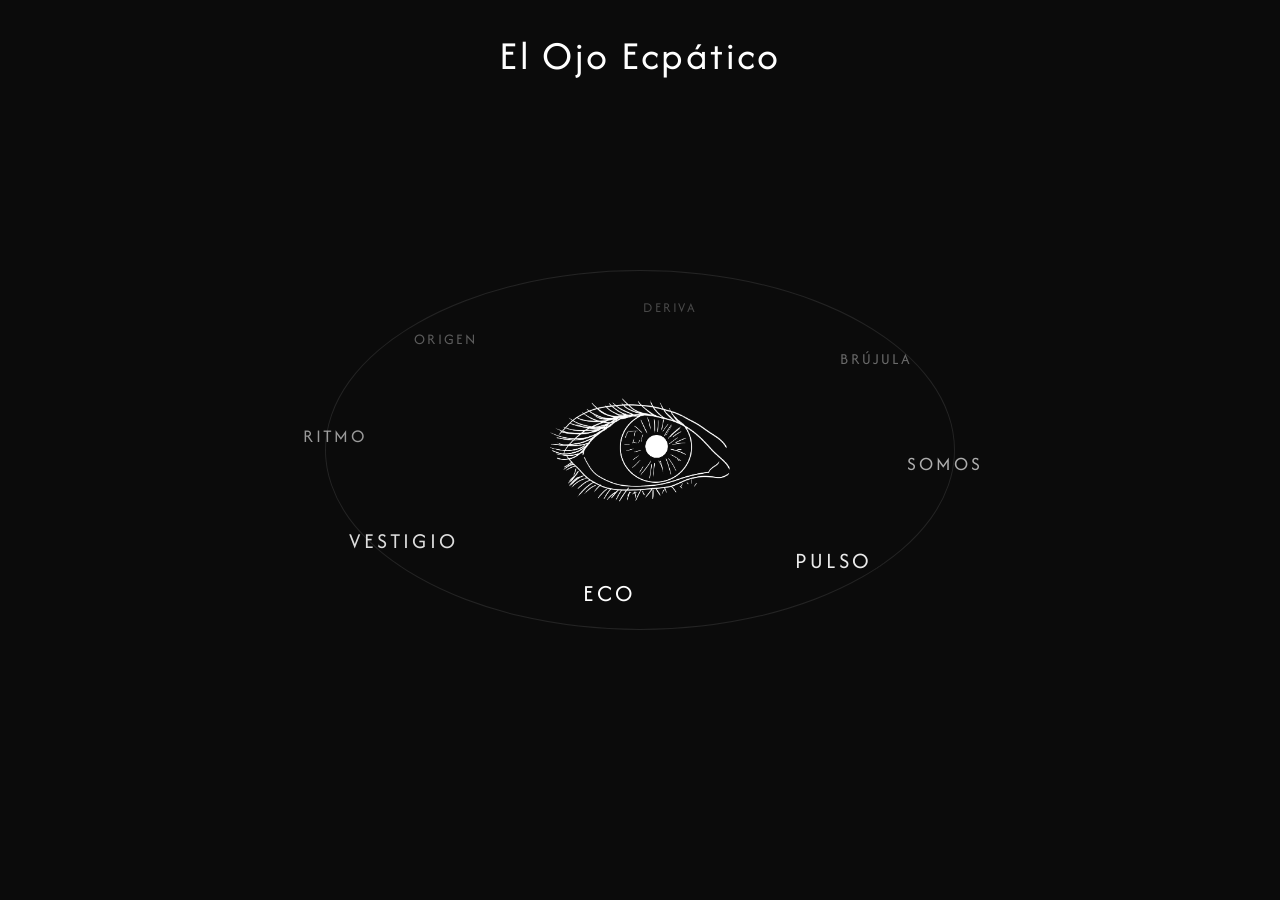
==== commit 604f1bf8: "Update index.html" ====
--- a/index.html
+++ b/index.html
@@ -37,7 +37,7 @@
 
     <!-- PALABRAS -->
 
-    <div class="palabra" data-angulo="0" data-eye="Derecha" data-title="SOMOS" data-text="El Ojo Ecpático es una experiencia transmedia que nace de una pregunta sencilla y perturbadora: ¿qué ocurre cuando mirar deja de alcanzarnos?<br><br>Habitamos un tiempo donde el dolor ajeno circula sin descanso entre pantallas, titulares, algoritmos y desplazamientos infinitos. Vemos más que nunca, pero pareciera que cada vez nos afecta menos. Entre la empatía y la apatía aparece un territorio gris: la ecpatía, entendida como la capacidad de apartar el sufrimiento para protegerse de él.<br><br>Este proyecto propone detenerse en ese límite.<br><br>A través de una instalación inmersiva, una aplicación interactiva, redes sociales, materiales audiovisuales y un espacio participativo, El Ojo Ecpático invita a sostener la mirada un poco más de lo habitual y preguntarse qué hacemos con aquello que vemos.<br><br>El proyecto fue desarrollado por Charo D'Ercole y Ramiro Sinagra como Trabajo Final Integrador de la Tecnicatura Universitaria en Producción Digital de la Universidad Nacional de Quilmes.<br><br>">SOMOS</div>
+    <div class="palabra" data-angulo="0" data-eye="Derecha" data-title="SOMOS" data-text="El Ojo Ecpático es una experiencia transmedia que nace de una pregunta sencilla y perturbadora: ¿qué ocurre cuando mirar deja de conmovernos?<br><br>Habitamos un tiempo donde el dolor ajeno circula sin descanso entre pantallas, titulares, algoritmos y desplazamientos infinitos. Vemos más que nunca, pero pareciera que cada vez nos afecta menos. Entre la empatía y la apatía aparece un territorio gris: la ecpatía, entendida como la capacidad de apartar el sufrimiento para protegerse de él.<br><br>Este proyecto propone detenerse en ese límite.<br><br>A través de una instalación inmersiva, una aplicación interactiva, redes sociales, materiales audiovisuales y un espacio participativo, El Ojo Ecpático invita a sostener la mirada un poco más de lo habitual y preguntarse qué hacemos con aquello que vemos.<br><br>El proyecto fue desarrollado por Charo D'Ercole y Ramiro Sinagra como Trabajo Final Integrador de la Tecnicatura Universitaria en Producción Digital de la Universidad Nacional de Quilmes.<br><br>">SOMOS</div>
 
     <div class="palabra" data-angulo="45" data-eye="DerArriba" data-link="https://www.facebook.com/profile.php?id=61589682839717" data-mobile-link="fb://profile/61589682839717" data-link-text="Abrir Facebook">PULSO</div>
 
